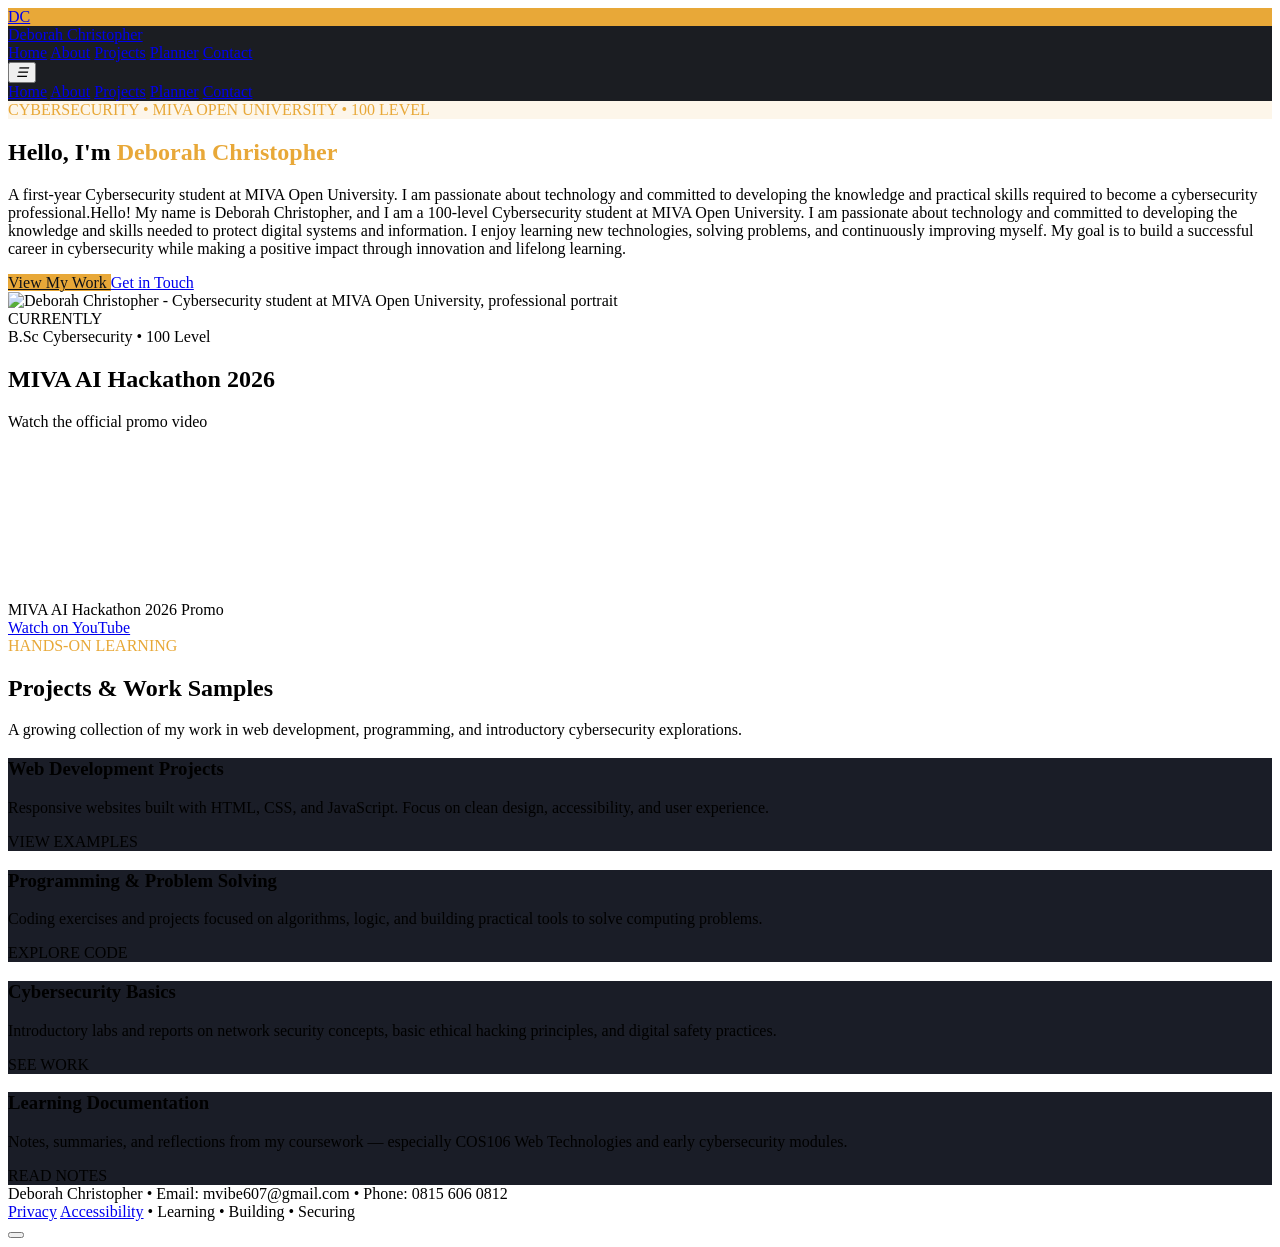
==== index.html @ 42c074c6 "Create index.html" ====
<!DOCTYPE html>
<html lang="en">
<head>
  <meta charset="UTF-8">
  <meta name="viewport" content="width=device-width, initial-scale=1.0">
  <title>Deborah Christopher • Home</title>

  <!-- Tailwind CSS -->
  <script src="https://cdn.tailwindcss.com/3.4.17"></script>

  <!-- Google Fonts -->
  <link href="https://fonts.googleapis.com/css2?family=DM+Sans:wght@400;500;700&family=Fraunces:wght@700;900&display=swap" rel="stylesheet">

  <!-- Lucide Icons -->
  <script src="https://cdn.jsdelivr.net/npm/lucide@0.263.0/dist/umd/lucide.min.js"></script>

  <!-- Shared stylesheet -->
  <link rel="stylesheet" href="styles.css">
</head>
<body class="w-full min-h-screen text-[#f5f0e2]">

  <header class="w-full border-b border-white/10 sticky top-0 z-50" style="background: rgba(15,17,23,0.95); backdrop-filter: blur(12px);">
    <nav class="max-w-6xl mx-auto px-6 py-4 md:py-5 flex justify-between items-center">
      <!-- Logo -->
      <a href="index.html" class="flex items-center gap-3">
        <div class="w-9 h-9 rounded-xl flex items-center justify-center" style="background: #e8a838;">
          <span class="text-[#0f1117] font-bold text-2xl leading-none mt-0.5">DC</span>
        </div>
        <span class="heading-font text-2xl font-bold tracking-tight">Deborah Christopher</span>
      </a>

      <!-- Desktop Navigation -->
      <div class="hidden md:flex items-center gap-8 text-sm">
        <a href="index.html" class="nav-link text-[#b8b2a7] hover:text-[#e8a838] font-medium">Home</a>
        <a href="about.html" class="nav-link text-[#b8b2a7] hover:text-[#e8a838] font-medium">About</a>
        <a href="projects.html" class="nav-link text-[#b8b2a7] hover:text-[#e8a838] font-medium">Projects</a>
        <a href="planner.html" class="nav-link text-[#b8b2a7] hover:text-[#e8a838] font-medium">Planner</a>
        <a href="contact.html" class="nav-link text-[#b8b2a7] hover:text-[#e8a838] font-medium">Contact</a>
      </div>

      <!-- Mobile Menu Button -->
      <button id="mobile-menu-btn" 
              class="md:hidden w-10 h-10 flex items-center justify-center text-[#f5f0e2] hover:text-white rounded-lg border border-white/15 bg-white/5"
              aria-label="Toggle menu">
        <i data-lucide="menu" class="w-5 h-5">&#9776;</i>
      </button>
    </nav>

    <!-- Mobile Navigation -->
    <div id="mobile-menu" class="hidden md:hidden border-t border-white/10 bg-[#0f1117]">
      <div class="px-6 py-4 flex flex-col gap-3 text-sm">
        <a href="index.html" class="mobile-nav-link py-2 text-[#b8b2a7]">Home</a>
        <a href="about.html" class="mobile-nav-link py-2 text-[#b8b2a7]">About</a>
        <a href="projects.html" class="mobile-nav-link py-2 text-[#b8b2a7]">Projects</a>
        <a href="planner.html" class="mobile-nav-link py-2 text-[#b8b2a7]">Planner</a>
        <a href="contact.html" class="mobile-nav-link py-2 text-[#b8b2a7]">Contact</a>
      </div>
    </div>
  </header>

  <main>
    <section id="about" class="max-w-6xl mx-auto px-6 pt-16 pb-20 md:pt-24 md:pb-28 grid md:grid-cols-2 gap-12 md:gap-16 items-center">
      <div class="max-w-lg">
        <div class="inline-flex items-center gap-2 px-4 py-1.5 rounded-full mb-6" style="background: rgba(232,168,56,0.1);">
          <div class="w-2 h-2 rounded-full animate-pulse" style="background: #e8a838;"></div>
          <span class="text-sm font-medium tracking-wider" style="color: #e8a838;">CYBERSECURITY • MIVA OPEN UNIVERSITY • 100 LEVEL</span>
        </div>
        
        <h1 class="heading-font text-5xl md:text-[56px] leading-[1.05] tracking-tighter font-black">
          Hello, I'm <span style="color: #e8a838;">Deborah Christopher</span>
        </h1>
        
        <p class="mt-6 text-xl leading-relaxed text-[#b8b2a7]">
          A first-year Cybersecurity student at MIVA Open University. I am passionate about technology and committed to developing the knowledge and practical skills required to become a cybersecurity 
          professional.Hello! My name is Deborah Christopher, and I am a 100-level Cybersecurity student at MIVA Open University. 
          I am passionate about technology and committed to developing the knowledge and skills needed to protect digital systems
           and information. I enjoy learning new technologies, solving problems, and continuously improving myself. My goal is to build a successful career in
            cybersecurity while making a positive impact through innovation and lifelong learning.
        </p>
        
        <p class="mt-4 text-lg text-[#b8b2a7]">
          
        </p>
        
        <div class="flex flex-wrap gap-4 mt-8">
          <a href="projects.html" 
             class="inline-flex items-center justify-center px-8 py-3.5 rounded-2xl font-semibold text-base transition-all active:scale-[0.985]"
             style="background: #e8a838; color: #0f1117;">
            View My Work
          </a>
          <a href="contact.html" 
             class="inline-flex items-center justify-center px-8 py-3.5 rounded-2xl font-semibold text-base border border-white/20 hover:bg-white/5 transition-all">
            Get in Touch
          </a>
        </div>
      </div>

      <!-- Hero Image -->
      <div class="relative flex justify-center md:justify-end">
        <div class="relative w-full max-w-[380px]">
          <picture>
            <!-- WebP version (much smaller & faster) -->
            <source srcset="images/profile.webp" type="image/webp">
            <!-- JPEG fallback -->
            <img src="images/profile.jpg" 
                 alt="Deborah Christopher - Cybersecurity student at MIVA Open University, professional portrait"
                 class="w-full aspect-[4/3.8] object-cover rounded-3xl shadow-2xl ring-1 ring-white/10">
          </picture>
          <div class="absolute -bottom-4 -left-4 bg-[#1a1d27] rounded-2xl px-5 py-3 shadow-xl border border-white/10 hidden md:block">
            <div class="flex items-center gap-3">
              <div class="text-[#e8a838]">
                <i data-lucide="shield" class="w-5 h-5"></i>
              </div>
              <div>
                <div class="text-xs text-[#8a857d]">CURRENTLY</div>
                <div class="font-semibold text-sm">B.Sc Cybersecurity • 100 Level</div>
              </div>
            </div>
          </div>
        </div>
      </div>
    </section>
<section class="max-w-5xl mx-auto px-6 py-12 md:py-16">
  <div class="text-center mb-8 md:mb-10">
    <h2 class="heading-font text-3xl md:text-4xl font-bold tracking-tighter">MIVA AI Hackathon 2026</h2>
    <p class="mt-2 text-[#b8b2a7]">Watch the official promo video</p>
  </div>

  <div class="full-video mx-auto rounded-3xl overflow-hidden border border-white/10 bg-[#1a1d27] shadow-2xl">
    <div class="relative w-full aspect-video bg-black">
      <iframe
        class="absolute inset-0 w-full h-full"
        src="https://www.youtube-nocookie.com/embed/2FuYn7ednXk"
        title="MIVA AI Hackathon 2026 Promo"
        frameborder="0"
        allow="accelerometer; autoplay; clipboard-write; encrypted-media; gyroscope; picture-in-picture; web-share"
        referrerpolicy="strict-origin-when-cross-origin"
        allowfullscreen>
      </iframe>
    </div>

    <div class="px-5 py-3 flex items-center justify-between border-t border-white/10">
      <div class="flex items-center gap-3">
        <div class="w-9 h-9 flex items-center justify-center bg-[#e8a838] text-[#0f1117] rounded-full">
          <i data-lucide="play" class="w-4 h-4 ml-0.5"></i>
        </div>
        <span class="text-sm font-medium">MIVA AI Hackathon 2026 Promo</span>
      </div>
      <a href="https://youtu.be/2FuYn7ednXk" target="_blank" rel="noopener noreferrer"
         class="text-xs text-[#8a857d] hover:text-[#e8a838] transition-colors flex items-center gap-1">
        Watch on YouTube <i data-lucide="external-link" class="w-3 h-3"></i>
      </a>
    </div>
  </div>
</section>
    <section id="projects" class="max-w-6xl mx-auto px-6 py-20">
      <div class="grid md:grid-cols-12 gap-x-12 gap-y-8 items-end">
        <div class="md:col-span-7">
          <div class="uppercase tracking-[3px] text-xs font-semibold mb-3" style="color: #e8a838;">HANDS-ON LEARNING</div>
          <h2 class="heading-font text-4xl md:text-5xl font-bold tracking-tighter">Projects &amp; Work Samples</h2>
        </div>
        <div class="md:col-span-5">
          <p class="text-[#b8b2a7] text-[17px] max-w-md">
            A growing collection of my work in web development, programming, and introductory cybersecurity explorations.
          </p>
        </div>
      </div>

      <div class="grid sm:grid-cols-2 lg:grid-cols-4 gap-6 mt-12">
        <!-- Web Development -->
        <div class="portfolio-card group rounded-3xl p-7 border border-white/10 flex flex-col" style="background: #1a1d27;">
          <div class="mb-4">
            <i data-lucide="globe" class="w-8 h-8" style="color:#e8a838"></i>
          </div>
          <h3 class="font-bold text-2xl tracking-tight">Web Development Projects</h3>
          <p class="mt-auto pt-4 text-[#b8b2a7] text-[15px] leading-relaxed">
            Responsive websites built with HTML, CSS, and JavaScript. Focus on clean design, accessibility, and user experience.
          </p>
          <div class="pt-5 mt-auto text-xs font-medium flex items-center gap-1.5 text-[#e8a838] group-hover:gap-2 transition-all">
            VIEW EXAMPLES <i data-lucide="arrow-right" class="w-3.5 h-3.5"></i>
          </div>
        </div>

        <!-- Programming & Problem Solving -->
        <div class="portfolio-card group rounded-3xl p-7 border border-white/10 flex flex-col" style="background: #1a1d27;">
          <div class="mb-4">
            <i data-lucide="code-2" class="w-8 h-8" style="color:#e8a838"></i>
          </div>
          <h3 class="font-bold text-2xl tracking-tight">Programming &amp; Problem Solving</h3>
          <p class="mt-auto pt-4 text-[#b8b2a7] text-[15px] leading-relaxed">
            Coding exercises and projects focused on algorithms, logic, and building practical tools to solve computing problems.
          </p>
          <div class="pt-5 mt-auto text-xs font-medium flex items-center gap-1.5 text-[#e8a838] group-hover:gap-2 transition-all">
            EXPLORE CODE <i data-lucide="arrow-right" class="w-3.5 h-3.5"></i>
          </div>
        </div>

        <!-- Cybersecurity Explorations -->
        <div class="portfolio-card group rounded-3xl p-7 border border-white/10 flex flex-col" style="background: #1a1d27;">
          <div class="mb-4">
            <i data-lucide="shield-check" class="w-8 h-8" style="color:#e8a838"></i>
          </div>
          <h3 class="font-bold text-2xl tracking-tight">Cybersecurity Basics</h3>
          <p class="mt-auto pt-4 text-[#b8b2a7] text-[15px] leading-relaxed">
            Introductory labs and reports on network security concepts, basic ethical hacking principles, and digital safety practices.
          </p>
          <div class="pt-5 mt-auto text-xs font-medium flex items-center gap-1.5 text-[#e8a838] group-hover:gap-2 transition-all">
            SEE WORK <i data-lucide="arrow-right" class="w-3.5 h-3.5"></i>
          </div>
        </div>

        <!-- Learning & Documentation -->
        <div class="portfolio-card group rounded-3xl p-7 border border-white/10 flex flex-col" style="background: #1a1d27;">
          <div class="mb-4">
            <i data-lucide="book" class="w-8 h-8" style="color:#e8a838"></i>
          </div>
          <h3 class="font-bold text-2xl tracking-tight">Learning Documentation</h3>
          <p class="mt-auto pt-4 text-[#b8b2a7] text-[15px] leading-relaxed">
            Notes, summaries, and reflections from my coursework — especially COS106 Web Technologies and early cybersecurity modules.
          </p>
          <div class="pt-5 mt-auto text-xs font-medium flex items-center gap-1.5 text-[#e8a838] group-hover:gap-2 transition-all">
            READ NOTES <i data-lucide="arrow-right" class="w-3.5 h-3.5"></i>
          </div>
        </div>
      </div>
    </section>
  </main>

  <footer class="border-t border-white/10 py-8 md:py-9">
    <div class="max-w-6xl mx-auto px-6 flex flex-col md:flex-row justify-between items-center gap-y-3 text-sm text-[#8a857d]">
      <div class="flex flex-col md:flex-row items-center gap-x-4 gap-y-1 text-center md:text-left">
        <span>Deborah Christopher</span>
        <span class="hidden md:inline">•</span>
        <span>Email: mvibe607@gmail.com</span>
        <span class="hidden md:inline">•</span>
        <span>Phone: 0815 606 0812</span>
      </div>

      <div class="flex items-center gap-5">
        <a href="#" class="hover:text-white transition-colors">Privacy</a>
        <a href="#" class="hover:text-white transition-colors">Accessibility</a>
        <span class="hidden md:inline">•</span>
        <span>Learning • Building • Securing</span>
      </div>
    </div>
  </footer>

  <button id="back-to-top" aria-label="Back to top">
    <i data-lucide="arrow-up" class="w-5 h-5"></i>
  </button>

  <script src="script.js"></script>
</body>
</html>
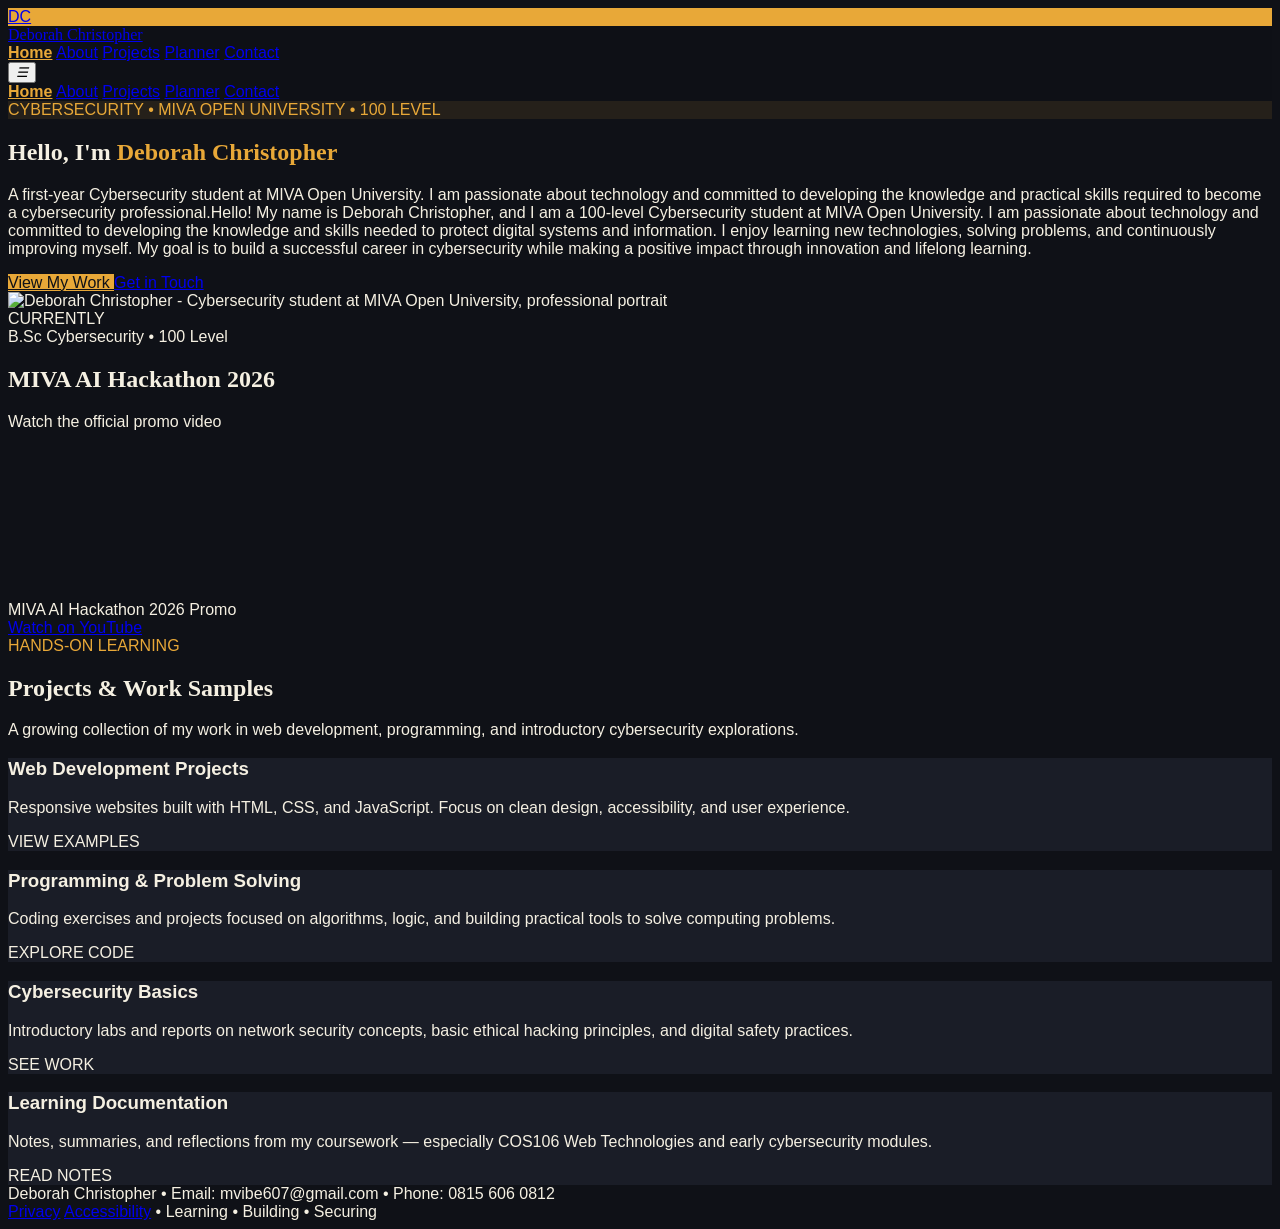
==== commit 12773e5e: "Update index.html" ====
--- a/index.html
+++ b/index.html
@@ -100,7 +100,7 @@
         <div class="relative w-full max-w-[380px]">
           <picture>
             <!-- WebP version (much smaller & faster) -->
-            <source srcset="images/profile.webp" type="image/webp">
+            <source srcset="images/Myimage.jpg" type="images/Myimage.jpg">
             <!-- JPEG fallback -->
             <img src="images/profile.jpg" 
                  alt="Deborah Christopher - Cybersecurity student at MIVA Open University, professional portrait"
--- a/styles.css
+++ b/styles.css
@@ -0,0 +1,200 @@
+    :root {
+      --bg: #0f1117;
+      --card: #1a1d27;
+      --text-primary: #f5f0e2;
+      --text-secondary: #b8b2a7;
+      --text-muted: #8a857d;
+      --accent: #e8a838;
+    }
+    
+    html {
+      scroll-behavior: smooth;
+    }
+    
+    body {
+      font-family: 'DM Sans', system_ui, sans-serif;
+      background: var(--bg);
+      color: var(--text-primary);
+    }
+    
+    .heading-font {
+      font-family: 'Fraunces', Georgia, serif;
+    }
+
+    .nav-link {
+      transition: color 0.2s ease;
+    }
+    
+    .nav-link:hover {
+      color: var(--accent) !important;
+    }
+
+    .blog-card {
+      transition: transform 0.3s cubic-bezier(0.4, 0, 0.2, 1), 
+                  box-shadow 0.3s cubic-bezier(0.4, 0.0, 0.2, 1);
+    }
+    
+    .blog-card:hover {
+      transform: translateY(-8px);
+      box-shadow: 0 20px 25px -5px rgb(0 0 0 / 0.1), 0 8px 10px -6px rgb(0 0 0 / 0.1);
+    }
+
+    .blog-card img {
+      transition: transform 0.5s cubic-bezier(0.34, 1.56, 0.64, 1);
+    }
+    
+    .blog-card:hover img {
+      transform: scale(1.08);
+    }
+
+    .highlight {
+      background-color: var(--accent);
+      color: var(--bg);
+      padding: 0 3px;
+      border-radius: 3px;
+      font-weight: 500;
+    }
+
+    .portfolio-card {
+      transition: transform 0.3s ease, box-shadow 0.3s ease;
+    }
+    
+    .portfolio-card:hover {
+      transform: translateY(-4px);
+      box-shadow: 0 10px 15px -3px rgb(0 0 0 / 0.1), 0 4px 6px -4px rgb(0 0 0 / 0.1);
+    }
+
+    .mobile-menu {
+      animation: slideDown 0.3s ease forwards;
+    }
+
+    @keyframes slideDown {
+      from { opacity: 0; transform: translateY(-10px); }
+      to { opacity: 1; transform: translateY(0); }
+    }
+
+    .search-input {
+      transition: all 0.3s ease;
+    }
+    
+    .search-input:focus {
+      box-shadow: 0 0 0 3px rgba(232, 168, 56, 0.15);
+      border-color: var(--accent);
+    }
+
+    /* Active nav state */
+    .nav-link.nav-active,
+    .mobile-nav-link.nav-active {
+      color: var(--accent) !important;
+      font-weight: 600;
+    }
+
+    /* Scroll-reveal animation */
+    .reveal {
+      opacity: 0;
+      transform: translateY(24px);
+      transition: opacity 0.6s ease, transform 0.6s ease;
+    }
+
+    .reveal.in-view {
+      opacity: 1;
+      transform: translateY(0);
+    }
+
+    @media (prefers-reduced-motion: reduce) {
+      .reveal { opacity: 1; transform: none; transition: none; }
+    }
+
+    /* Back-to-top button */
+    #back-to-top {
+      position: fixed;
+      right: 1.25rem;
+      bottom: 1.25rem;
+      width: 46px;
+      height: 46px;
+      display: flex;
+      align-items: center;
+      justify-content: center;
+      border-radius: 9999px;
+      background: var(--accent);
+      color: var(--bg);
+      box-shadow: 0 10px 25px rgba(0,0,0,0.35);
+      opacity: 0;
+      pointer-events: none;
+      transform: translateY(12px);
+      transition: opacity 0.25s ease, transform 0.25s ease;
+      z-index: 40;
+    }
+
+    #back-to-top.show {
+      opacity: 1;
+      pointer-events: auto;
+      transform: translateY(0);
+    }
+
+    /* Tighter section rhythm on small screens so mobile doesn't feel sparse */
+    @media (max-width: 640px) {
+      main > section {
+        padding-top: 2.5rem !important;
+        padding-bottom: 2.5rem !important;
+      }
+      header nav {
+        padding-top: 1rem !important;
+        padding-bottom: 1rem !important;
+      }
+    }
+
+    /* Contact form field error state */
+    #contact-form input.border-red-400\/70,
+    #contact-form textarea.border-red-400\/70 {
+      border-color: rgba(248, 113, 113, 0.7);
+    }
+    @media (prefers-reduced-motion: reduce) {
+      .reveal { opacity: 1; transform: none; transition: none; }
+    }
+
+    /* Back-to-top button */
+    #back-to-top {
+      position: fixed;
+      right: 1.25rem;
+      bottom: 1.25rem;
+      width: 46px;
+      height: 46px;
+      display: flex;
+      align-items: center;
+      justify-content: center;
+      border-radius: 9999px;
+      background: var(--accent);
+      color: var(--bg);
+      box-shadow: 0 10px 25px rgba(0,0,0,0.35);
+      opacity: 0;
+      pointer-events: none;
+      transform: translateY(12px);
+      transition: opacity 0.25s ease, transform 0.25s ease;
+      z-index: 40;
+    }
+
+    #back-to-top.show {
+      opacity: 1;
+      pointer-events: auto;
+      transform: translateY(0);
+    }
+
+    /* Tighter section rhythm on small screens so mobile doesn't feel sparse */
+    @media (max-width: 640px) {
+      main > section {
+        padding-top: 2.5rem !important;
+        padding-bottom: 2.5rem !important;
+      }
+      header nav {
+        padding-top: 1rem !important;
+        padding-bottom: 1rem !important;
+      }
+    }
+
+    /* Contact form field error state */
+    #contact-form input.border-red-400\/70,
+    #contact-form textarea.border-red-400\/70 {
+      border-color: rgba(248, 113, 113, 0.7);
+    }
+
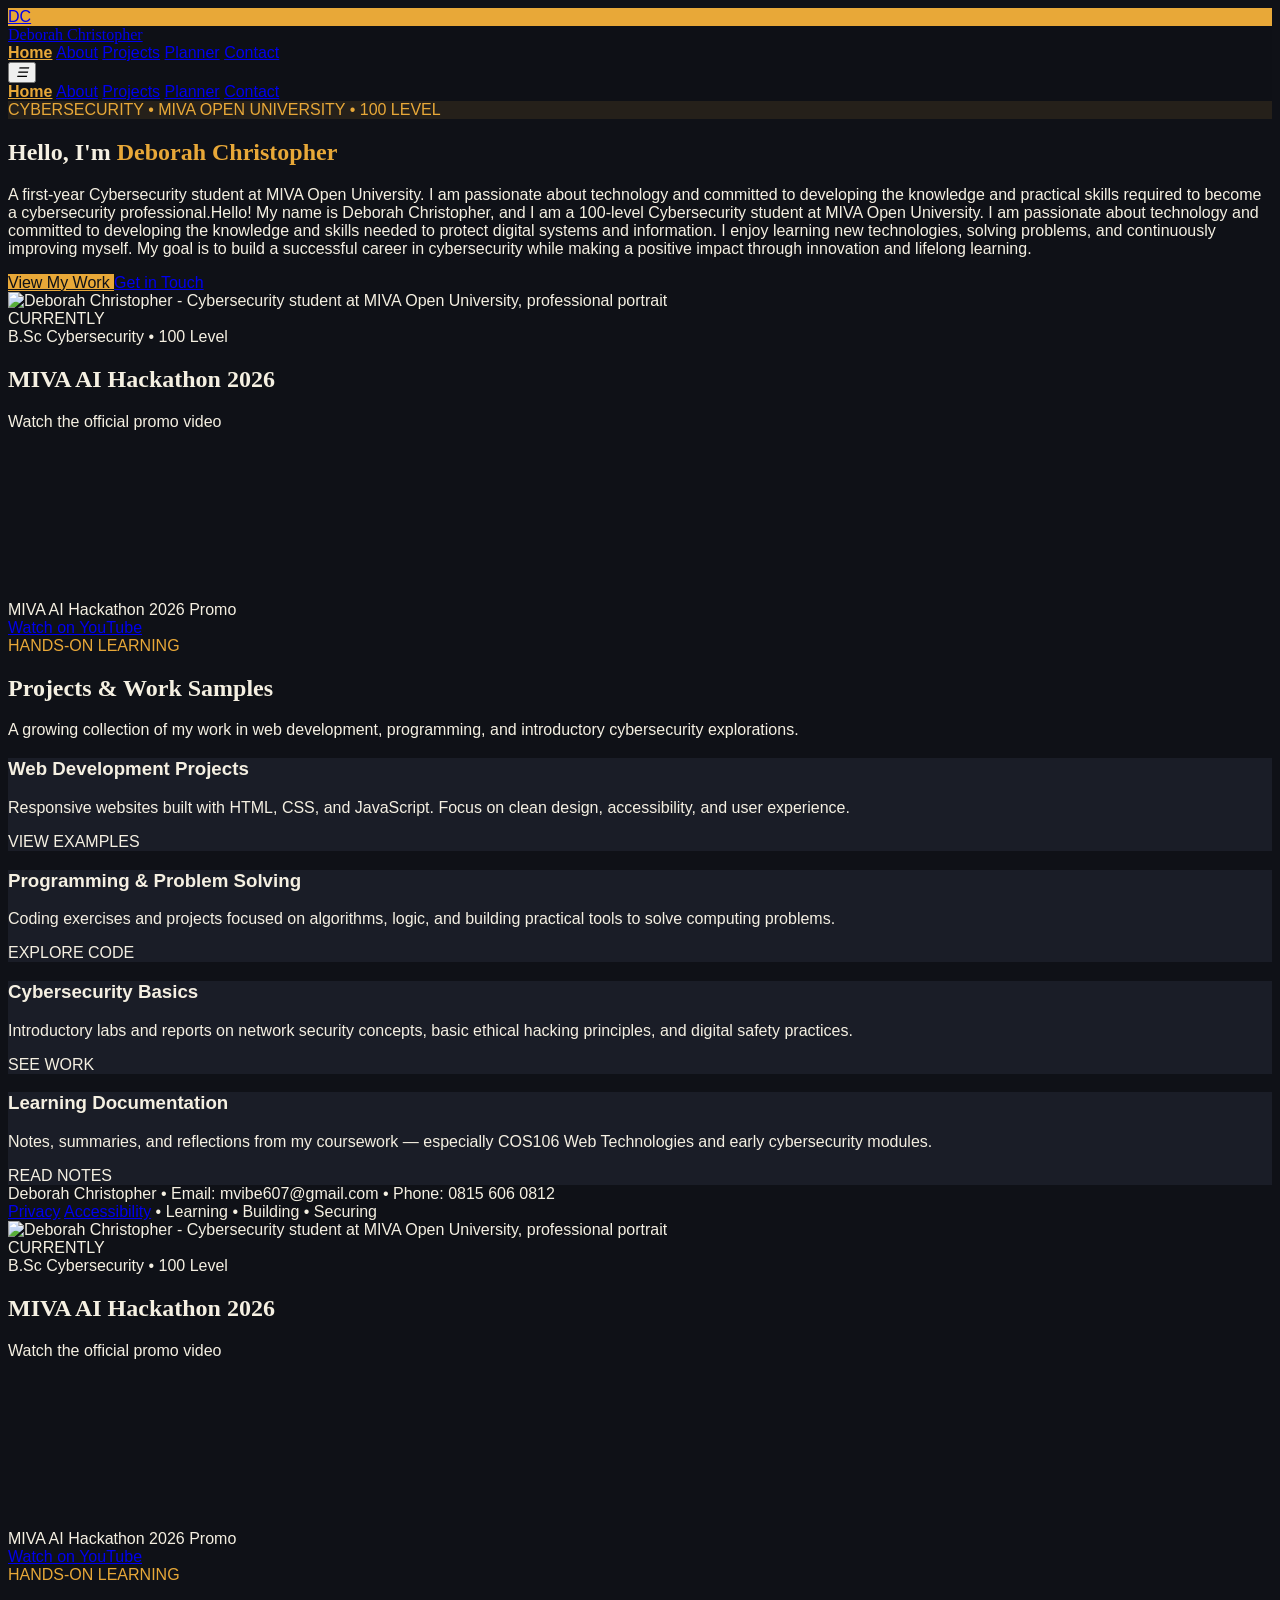
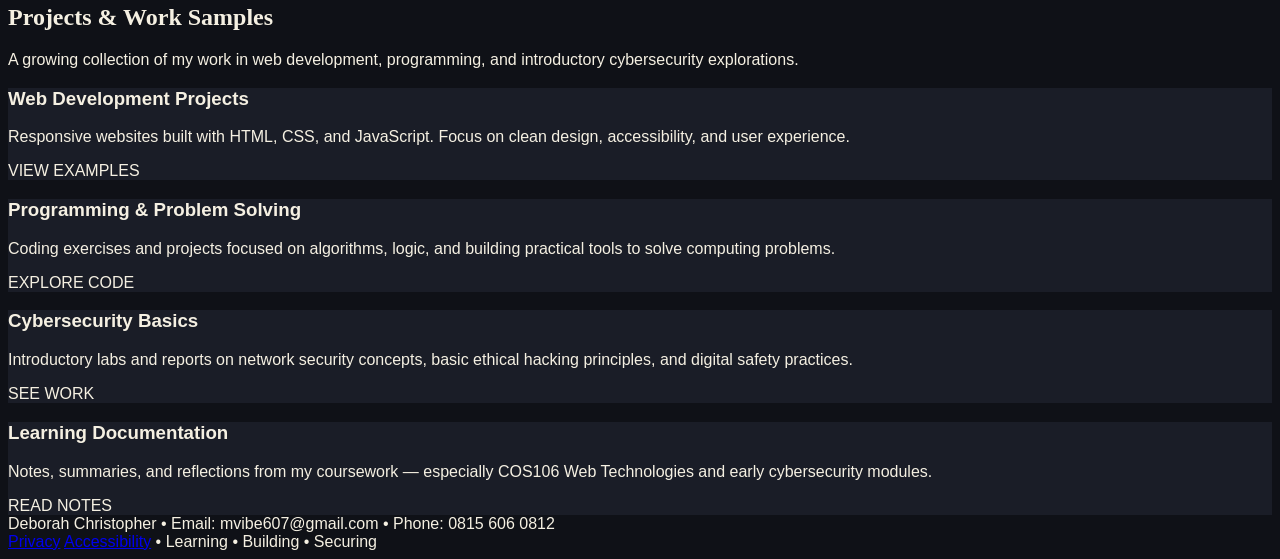
==== commit 610aae59: "Enhance image loading and add promo video section Updated image sources to include WebP format for b" ====
--- a/index.html
+++ b/index.html
@@ -99,8 +99,160 @@
       <div class="relative flex justify-center md:justify-end">
         <div class="relative w-full max-w-[380px]">
           <picture>
-            <!-- WebP version (much smaller & faster) -->
-            <source srcset="images/Myimage.jpg" type="images/Myimage.jpg">
+            <!-- WebP version (used if the browser supports it AND the file exists) -->
+            <source srcset="images/Myimage.webp" type="image/webp">
+            <!-- JPEG fallback -->
+            <img src="images/profile.jpg" 
+                 alt="Deborah Christopher - Cybersecurity student at MIVA Open University, professional portrait"
+                 class="w-full aspect-[4/3.8] object-cover rounded-3xl shadow-2xl ring-1 ring-white/10"
+                 onerror="this.onerror=null;this.src='images/Myimage.jpg';">
+          </picture>
+          <div class="absolute -bottom-4 -left-4 bg-[#1a1d27] rounded-2xl px-5 py-3 shadow-xl border border-white/10 hidden md:block">
+            <div class="flex items-center gap-3">
+              <div class="text-[#e8a838]">
+                <i data-lucide="shield" class="w-5 h-5"></i>
+              </div>
+              <div>
+                <div class="text-xs text-[#8a857d]">CURRENTLY</div>
+                <div class="font-semibold text-sm">B.Sc Cybersecurity • 100 Level</div>
+              </div>
+            </div>
+          </div>
+        </div>
+      </div>
+    </section>
+<section class="max-w-5xl mx-auto px-6 py-12 md:py-16">
+  <div class="text-center mb-8 md:mb-10">
+    <h2 class="heading-font text-3xl md:text-4xl font-bold tracking-tighter">MIVA AI Hackathon 2026</h2>
+    <p class="mt-2 text-[#b8b2a7]">Watch the official promo video</p>
+  </div>
+
+  <div class="full-video mx-auto rounded-3xl overflow-hidden border border-white/10 bg-[#1a1d27] shadow-2xl">
+    <div class="relative w-full aspect-video bg-black">
+      <iframe
+        class="absolute inset-0 w-full h-full"
+        src="https://www.youtube-nocookie.com/embed/2FuYn7ednXk"
+        title="MIVA AI Hackathon 2026 Promo"
+        frameborder="0"
+        allow="accelerometer; autoplay; clipboard-write; encrypted-media; gyroscope; picture-in-picture; web-share"
+        referrerpolicy="strict-origin-when-cross-origin"
+        allowfullscreen>
+      </iframe>
+    </div>
+
+    <div class="px-5 py-3 flex items-center justify-between border-t border-white/10">
+      <div class="flex items-center gap-3">
+        <div class="w-9 h-9 flex items-center justify-center bg-[#e8a838] text-[#0f1117] rounded-full">
+          <i data-lucide="play" class="w-4 h-4 ml-0.5"></i>
+        </div>
+        <span class="text-sm font-medium">MIVA AI Hackathon 2026 Promo</span>
+      </div>
+      <a href="https://youtu.be/2FuYn7ednXk" target="_blank" rel="noopener noreferrer"
+         class="text-xs text-[#8a857d] hover:text-[#e8a838] transition-colors flex items-center gap-1">
+        Watch on YouTube <i data-lucide="external-link" class="w-3 h-3"></i>
+      </a>
+    </div>
+  </div>
+</section>
+    <section id="projects" class="max-w-6xl mx-auto px-6 py-20">
+      <div class="grid md:grid-cols-12 gap-x-12 gap-y-8 items-end">
+        <div class="md:col-span-7">
+          <div class="uppercase tracking-[3px] text-xs font-semibold mb-3" style="color: #e8a838;">HANDS-ON LEARNING</div>
+          <h2 class="heading-font text-4xl md:text-5xl font-bold tracking-tighter">Projects &amp; Work Samples</h2>
+        </div>
+        <div class="md:col-span-5">
+          <p class="text-[#b8b2a7] text-[17px] max-w-md">
+            A growing collection of my work in web development, programming, and introductory cybersecurity explorations.
+          </p>
+        </div>
+      </div>
+
+      <div class="grid sm:grid-cols-2 lg:grid-cols-4 gap-6 mt-12">
+        <!-- Web Development -->
+        <div class="portfolio-card group rounded-3xl p-7 border border-white/10 flex flex-col" style="background: #1a1d27;">
+          <div class="mb-4">
+            <i data-lucide="globe" class="w-8 h-8" style="color:#e8a838"></i>
+          </div>
+          <h3 class="font-bold text-2xl tracking-tight">Web Development Projects</h3>
+          <p class="mt-auto pt-4 text-[#b8b2a7] text-[15px] leading-relaxed">
+            Responsive websites built with HTML, CSS, and JavaScript. Focus on clean design, accessibility, and user experience.
+          </p>
+          <div class="pt-5 mt-auto text-xs font-medium flex items-center gap-1.5 text-[#e8a838] group-hover:gap-2 transition-all">
+            VIEW EXAMPLES <i data-lucide="arrow-right" class="w-3.5 h-3.5"></i>
+          </div>
+        </div>
+
+        <!-- Programming & Problem Solving -->
+        <div class="portfolio-card group rounded-3xl p-7 border border-white/10 flex flex-col" style="background: #1a1d27;">
+          <div class="mb-4">
+            <i data-lucide="code-2" class="w-8 h-8" style="color:#e8a838"></i>
+          </div>
+          <h3 class="font-bold text-2xl tracking-tight">Programming &amp; Problem Solving</h3>
+          <p class="mt-auto pt-4 text-[#b8b2a7] text-[15px] leading-relaxed">
+            Coding exercises and projects focused on algorithms, logic, and building practical tools to solve computing problems.
+          </p>
+          <div class="pt-5 mt-auto text-xs font-medium flex items-center gap-1.5 text-[#e8a838] group-hover:gap-2 transition-all">
+            EXPLORE CODE <i data-lucide="arrow-right" class="w-3.5 h-3.5"></i>
+          </div>
+        </div>
+
+        <!-- Cybersecurity Explorations -->
+        <div class="portfolio-card group rounded-3xl p-7 border border-white/10 flex flex-col" style="background: #1a1d27;">
+          <div class="mb-4">
+            <i data-lucide="shield-check" class="w-8 h-8" style="color:#e8a838"></i>
+          </div>
+          <h3 class="font-bold text-2xl tracking-tight">Cybersecurity Basics</h3>
+          <p class="mt-auto pt-4 text-[#b8b2a7] text-[15px] leading-relaxed">
+            Introductory labs and reports on network security concepts, basic ethical hacking principles, and digital safety practices.
+          </p>
+          <div class="pt-5 mt-auto text-xs font-medium flex items-center gap-1.5 text-[#e8a838] group-hover:gap-2 transition-all">
+            SEE WORK <i data-lucide="arrow-right" class="w-3.5 h-3.5"></i>
+          </div>
+        </div>
+
+        <!-- Learning & Documentation -->
+        <div class="portfolio-card group rounded-3xl p-7 border border-white/10 flex flex-col" style="background: #1a1d27;">
+          <div class="mb-4">
+            <i data-lucide="book" class="w-8 h-8" style="color:#e8a838"></i>
+          </div>
+          <h3 class="font-bold text-2xl tracking-tight">Learning Documentation</h3>
+          <p class="mt-auto pt-4 text-[#b8b2a7] text-[15px] leading-relaxed">
+            Notes, summaries, and reflections from my coursework — especially COS106 Web Technologies and early cybersecurity modules.
+          </p>
+          <div class="pt-5 mt-auto text-xs font-medium flex items-center gap-1.5 text-[#e8a838] group-hover:gap-2 transition-all">
+            READ NOTES <i data-lucide="arrow-right" class="w-3.5 h-3.5"></i>
+          </div>
+        </div>
+      </div>
+    </section>
+  </main>
+
+  <footer class="border-t border-white/10 py-8 md:py-9">
+    <div class="max-w-6xl mx-auto px-6 flex flex-col md:flex-row justify-between items-center gap-y-3 text-sm text-[#8a857d]">
+      <div class="flex flex-col md:flex-row items-center gap-x-4 gap-y-1 text-center md:text-left">
+        <span>Deborah Christopher</span>
+        <span class="hidden md:inline">•</span>
+        <span>Email: mvibe607@gmail.com</span>
+        <span class="hidden md:inline">•</span>
+        <span>Phone: 0815 606 0812</span>
+      </div>
+
+      <div class="flex items-center gap-5">
+        <a href="#" class="hover:text-white transition-colors">Privacy</a>
+        <a href="#" class="hover:text-white transition-colors">Accessibility</a>
+        <span class="hidden md:inline">•</span>
+        <span>Learning • Building • Securing</span>
+      </div>
+    </div>
+  </footer>
+
+  <button id="back-to-top" aria-label="Back to top">
+    <i data-lucide="arrow-up" class="w-5 h-5"></i>
+  </button>
+
+  <script src="script.js"></script>
+</body>
+</html>
             <!-- JPEG fallback -->
             <img src="images/profile.jpg" 
                  alt="Deborah Christopher - Cybersecurity student at MIVA Open University, professional portrait"
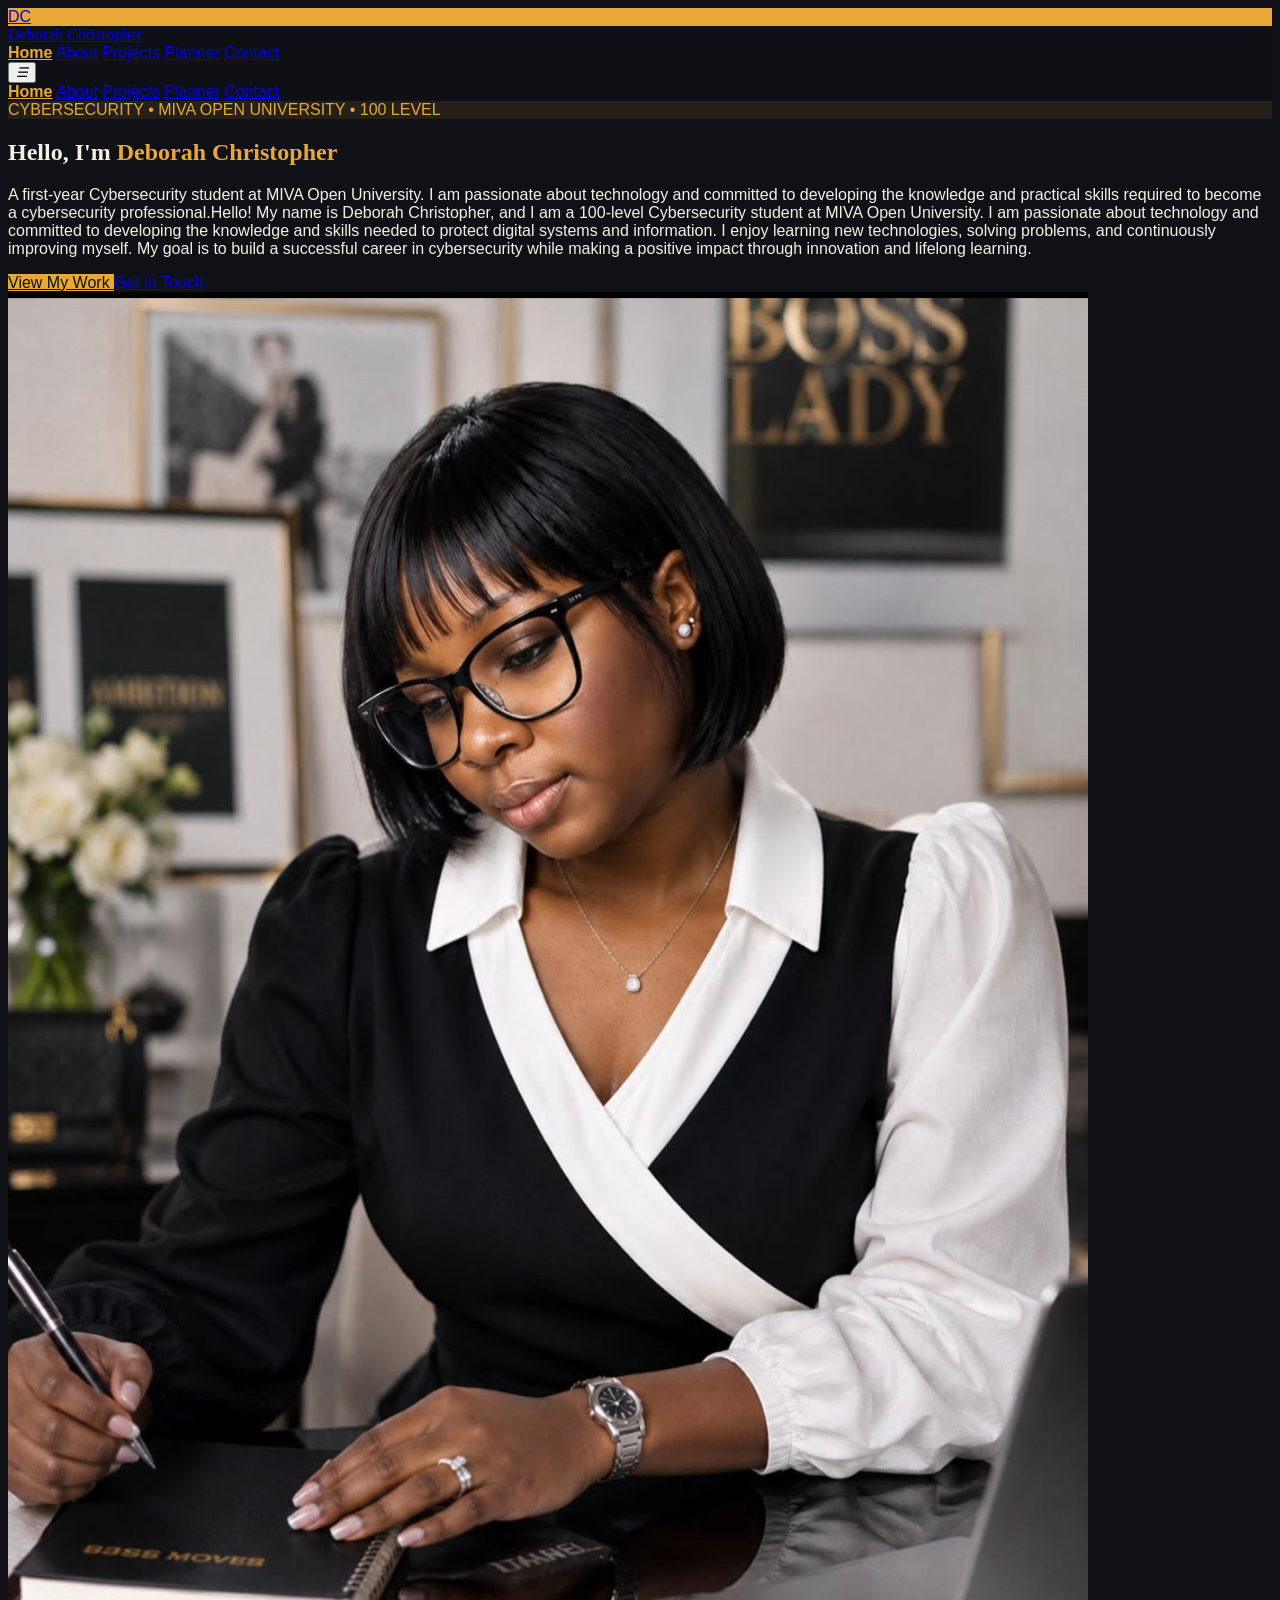
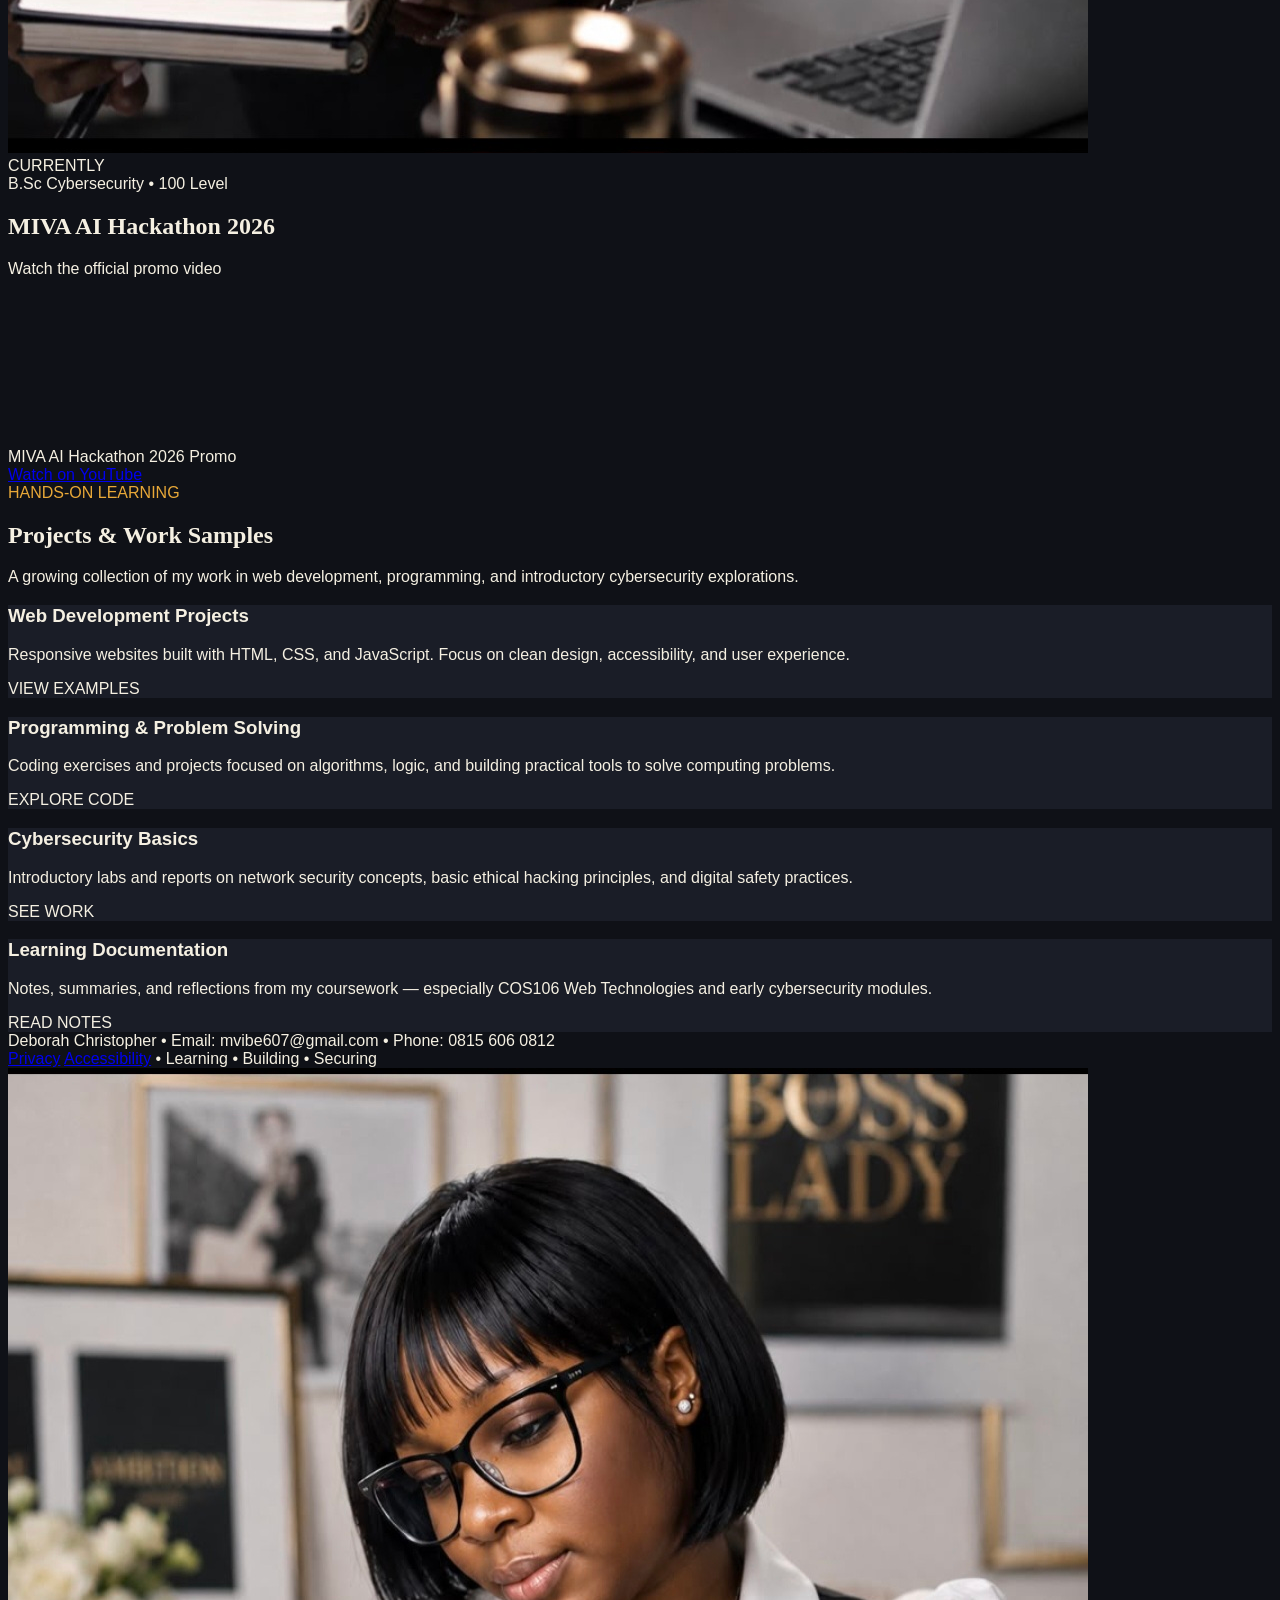
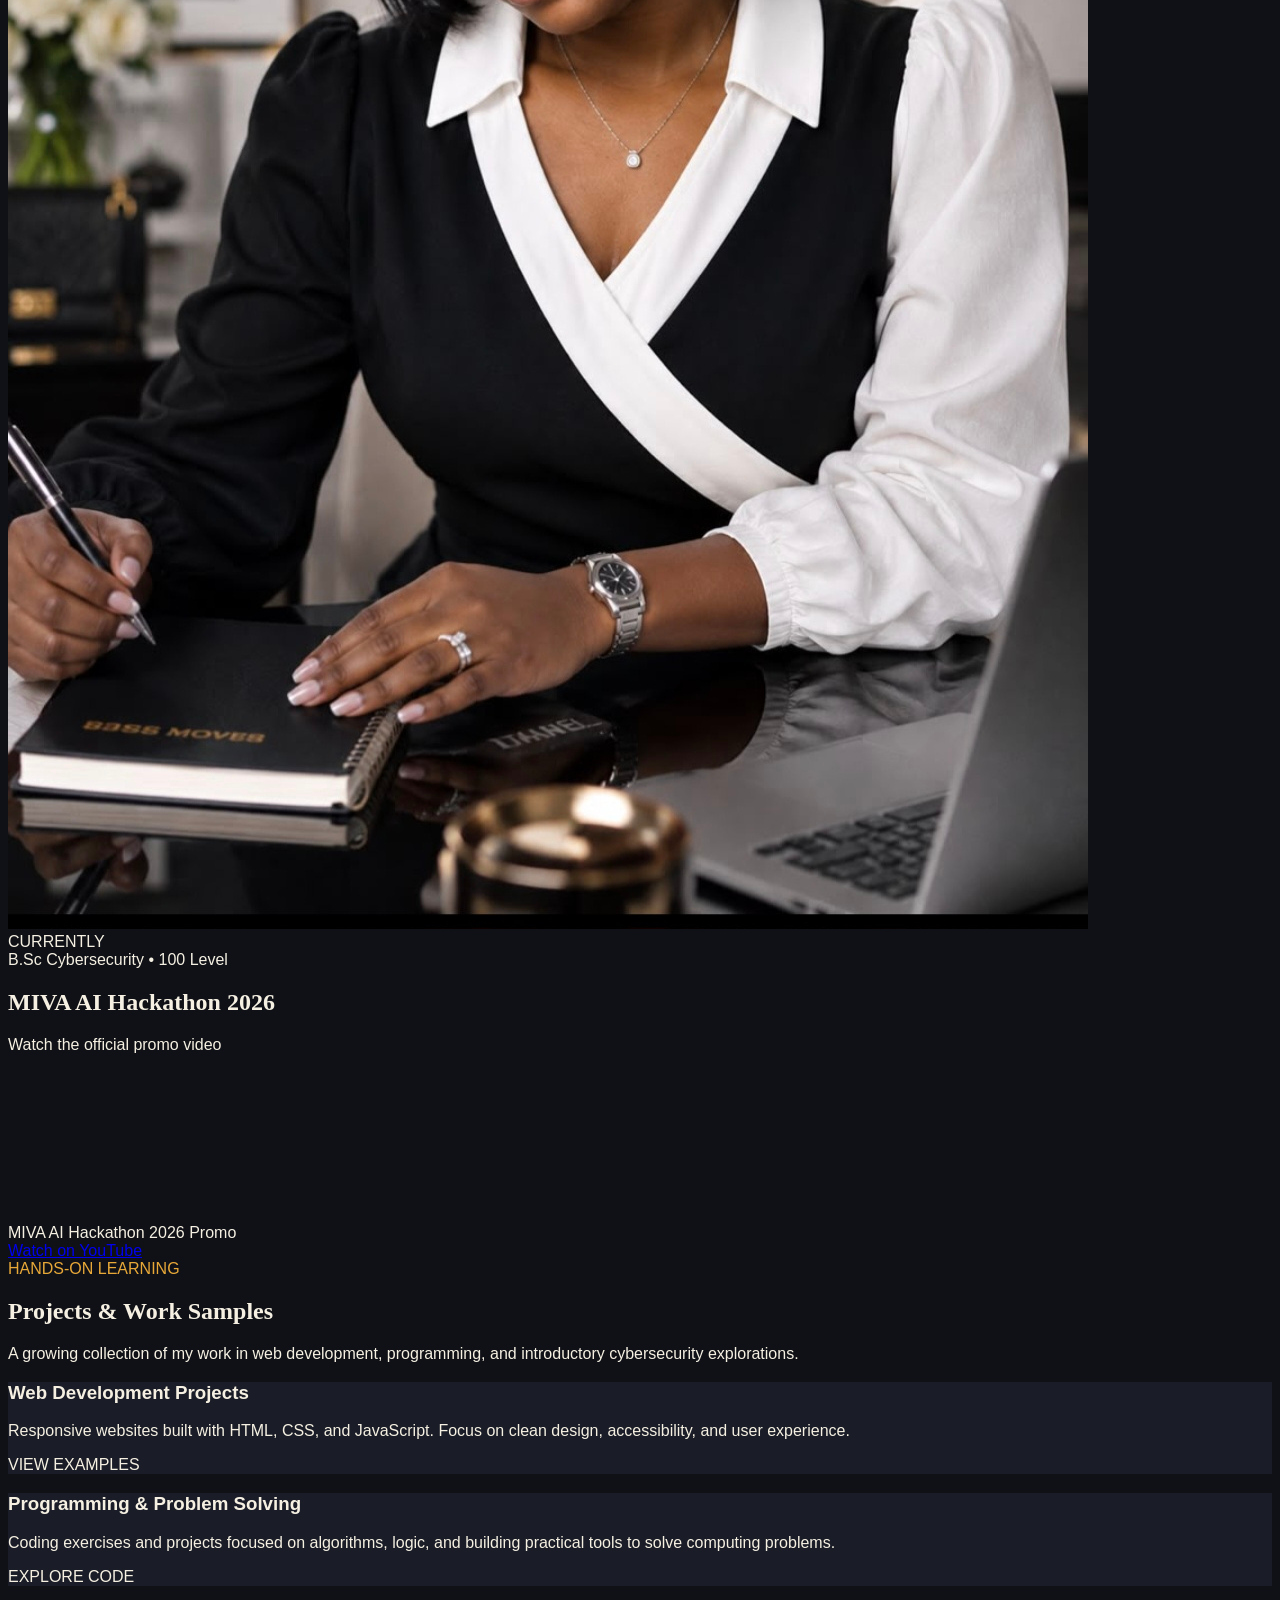
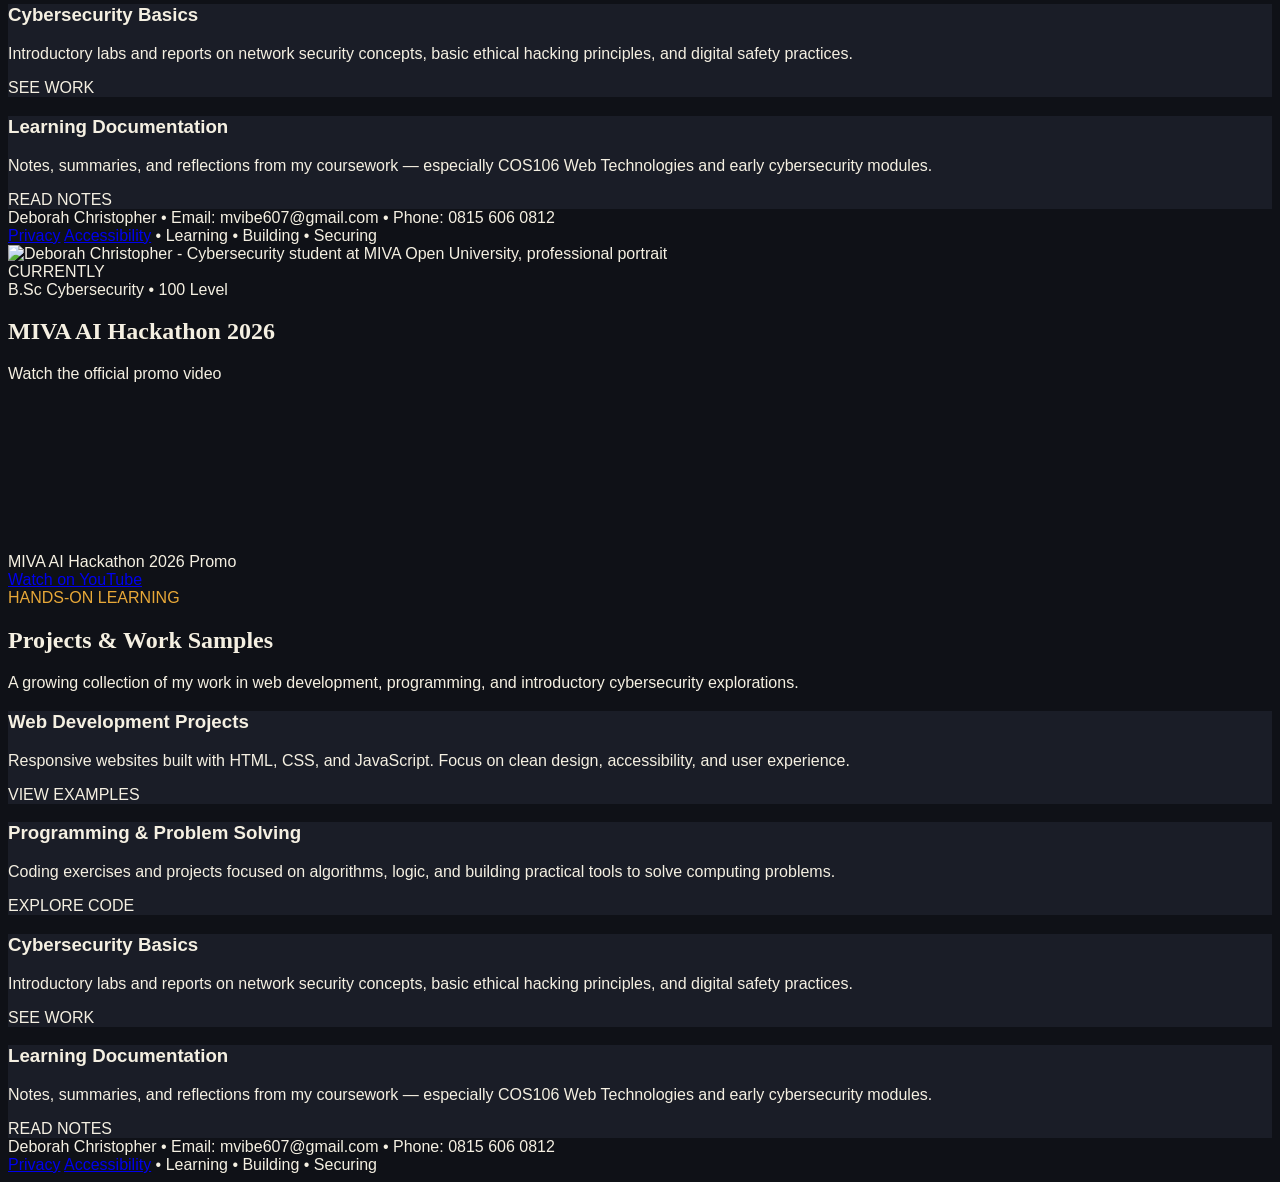
==== commit 59fe1e3e: "Update hero image and add promotional video section Updated the hero image section with a new image " ====
--- a/index.html
+++ b/index.html
@@ -98,9 +98,155 @@
       <!-- Hero Image -->
       <div class="relative flex justify-center md:justify-end">
         <div class="relative w-full max-w-[380px]">
-          <picture>
-            <!-- WebP version (used if the browser supports it AND the file exists) -->
-            <source srcset="images/Myimage.webp" type="image/webp">
+          <img src="images/Myimage.jpg" 
+               alt="Deborah Christopher - Cybersecurity student at MIVA Open University, professional portrait"
+               class="w-full aspect-[4/3.8] object-cover rounded-3xl shadow-2xl ring-1 ring-white/10">
+          <div class="absolute -bottom-4 -left-4 bg-[#1a1d27] rounded-2xl px-5 py-3 shadow-xl border border-white/10 hidden md:block">
+            <div class="flex items-center gap-3">
+              <div class="text-[#e8a838]">
+                <i data-lucide="shield" class="w-5 h-5"></i>
+              </div>
+              <div>
+                <div class="text-xs text-[#8a857d]">CURRENTLY</div>
+                <div class="font-semibold text-sm">B.Sc Cybersecurity • 100 Level</div>
+              </div>
+            </div>
+          </div>
+        </div>
+      </div>
+    </section>
+<section class="max-w-5xl mx-auto px-6 py-12 md:py-16">
+  <div class="text-center mb-8 md:mb-10">
+    <h2 class="heading-font text-3xl md:text-4xl font-bold tracking-tighter">MIVA AI Hackathon 2026</h2>
+    <p class="mt-2 text-[#b8b2a7]">Watch the official promo video</p>
+  </div>
+
+  <div class="full-video mx-auto rounded-3xl overflow-hidden border border-white/10 bg-[#1a1d27] shadow-2xl">
+    <div class="relative w-full aspect-video bg-black">
+      <iframe
+        class="absolute inset-0 w-full h-full"
+        src="https://www.youtube-nocookie.com/embed/2FuYn7ednXk"
+        title="MIVA AI Hackathon 2026 Promo"
+        frameborder="0"
+        allow="accelerometer; autoplay; clipboard-write; encrypted-media; gyroscope; picture-in-picture; web-share"
+        referrerpolicy="strict-origin-when-cross-origin"
+        allowfullscreen>
+      </iframe>
+    </div>
+
+    <div class="px-5 py-3 flex items-center justify-between border-t border-white/10">
+      <div class="flex items-center gap-3">
+        <div class="w-9 h-9 flex items-center justify-center bg-[#e8a838] text-[#0f1117] rounded-full">
+          <i data-lucide="play" class="w-4 h-4 ml-0.5"></i>
+        </div>
+        <span class="text-sm font-medium">MIVA AI Hackathon 2026 Promo</span>
+      </div>
+      <a href="https://youtu.be/2FuYn7ednXk" target="_blank" rel="noopener noreferrer"
+         class="text-xs text-[#8a857d] hover:text-[#e8a838] transition-colors flex items-center gap-1">
+        Watch on YouTube <i data-lucide="external-link" class="w-3 h-3"></i>
+      </a>
+    </div>
+  </div>
+</section>
+    <section id="projects" class="max-w-6xl mx-auto px-6 py-20">
+      <div class="grid md:grid-cols-12 gap-x-12 gap-y-8 items-end">
+        <div class="md:col-span-7">
+          <div class="uppercase tracking-[3px] text-xs font-semibold mb-3" style="color: #e8a838;">HANDS-ON LEARNING</div>
+          <h2 class="heading-font text-4xl md:text-5xl font-bold tracking-tighter">Projects &amp; Work Samples</h2>
+        </div>
+        <div class="md:col-span-5">
+          <p class="text-[#b8b2a7] text-[17px] max-w-md">
+            A growing collection of my work in web development, programming, and introductory cybersecurity explorations.
+          </p>
+        </div>
+      </div>
+
+      <div class="grid sm:grid-cols-2 lg:grid-cols-4 gap-6 mt-12">
+        <!-- Web Development -->
+        <div class="portfolio-card group rounded-3xl p-7 border border-white/10 flex flex-col" style="background: #1a1d27;">
+          <div class="mb-4">
+            <i data-lucide="globe" class="w-8 h-8" style="color:#e8a838"></i>
+          </div>
+          <h3 class="font-bold text-2xl tracking-tight">Web Development Projects</h3>
+          <p class="mt-auto pt-4 text-[#b8b2a7] text-[15px] leading-relaxed">
+            Responsive websites built with HTML, CSS, and JavaScript. Focus on clean design, accessibility, and user experience.
+          </p>
+          <div class="pt-5 mt-auto text-xs font-medium flex items-center gap-1.5 text-[#e8a838] group-hover:gap-2 transition-all">
+            VIEW EXAMPLES <i data-lucide="arrow-right" class="w-3.5 h-3.5"></i>
+          </div>
+        </div>
+
+        <!-- Programming & Problem Solving -->
+        <div class="portfolio-card group rounded-3xl p-7 border border-white/10 flex flex-col" style="background: #1a1d27;">
+          <div class="mb-4">
+            <i data-lucide="code-2" class="w-8 h-8" style="color:#e8a838"></i>
+          </div>
+          <h3 class="font-bold text-2xl tracking-tight">Programming &amp; Problem Solving</h3>
+          <p class="mt-auto pt-4 text-[#b8b2a7] text-[15px] leading-relaxed">
+            Coding exercises and projects focused on algorithms, logic, and building practical tools to solve computing problems.
+          </p>
+          <div class="pt-5 mt-auto text-xs font-medium flex items-center gap-1.5 text-[#e8a838] group-hover:gap-2 transition-all">
+            EXPLORE CODE <i data-lucide="arrow-right" class="w-3.5 h-3.5"></i>
+          </div>
+        </div>
+
+        <!-- Cybersecurity Explorations -->
+        <div class="portfolio-card group rounded-3xl p-7 border border-white/10 flex flex-col" style="background: #1a1d27;">
+          <div class="mb-4">
+            <i data-lucide="shield-check" class="w-8 h-8" style="color:#e8a838"></i>
+          </div>
+          <h3 class="font-bold text-2xl tracking-tight">Cybersecurity Basics</h3>
+          <p class="mt-auto pt-4 text-[#b8b2a7] text-[15px] leading-relaxed">
+            Introductory labs and reports on network security concepts, basic ethical hacking principles, and digital safety practices.
+          </p>
+          <div class="pt-5 mt-auto text-xs font-medium flex items-center gap-1.5 text-[#e8a838] group-hover:gap-2 transition-all">
+            SEE WORK <i data-lucide="arrow-right" class="w-3.5 h-3.5"></i>
+          </div>
+        </div>
+
+        <!-- Learning & Documentation -->
+        <div class="portfolio-card group rounded-3xl p-7 border border-white/10 flex flex-col" style="background: #1a1d27;">
+          <div class="mb-4">
+            <i data-lucide="book" class="w-8 h-8" style="color:#e8a838"></i>
+          </div>
+          <h3 class="font-bold text-2xl tracking-tight">Learning Documentation</h3>
+          <p class="mt-auto pt-4 text-[#b8b2a7] text-[15px] leading-relaxed">
+            Notes, summaries, and reflections from my coursework — especially COS106 Web Technologies and early cybersecurity modules.
+          </p>
+          <div class="pt-5 mt-auto text-xs font-medium flex items-center gap-1.5 text-[#e8a838] group-hover:gap-2 transition-all">
+            READ NOTES <i data-lucide="arrow-right" class="w-3.5 h-3.5"></i>
+          </div>
+        </div>
+      </div>
+    </section>
+  </main>
+
+  <footer class="border-t border-white/10 py-8 md:py-9">
+    <div class="max-w-6xl mx-auto px-6 flex flex-col md:flex-row justify-between items-center gap-y-3 text-sm text-[#8a857d]">
+      <div class="flex flex-col md:flex-row items-center gap-x-4 gap-y-1 text-center md:text-left">
+        <span>Deborah Christopher</span>
+        <span class="hidden md:inline">•</span>
+        <span>Email: mvibe607@gmail.com</span>
+        <span class="hidden md:inline">•</span>
+        <span>Phone: 0815 606 0812</span>
+      </div>
+
+      <div class="flex items-center gap-5">
+        <a href="#" class="hover:text-white transition-colors">Privacy</a>
+        <a href="#" class="hover:text-white transition-colors">Accessibility</a>
+        <span class="hidden md:inline">•</span>
+        <span>Learning • Building • Securing</span>
+      </div>
+    </div>
+  </footer>
+
+  <button id="back-to-top" aria-label="Back to top">
+    <i data-lucide="arrow-up" class="w-5 h-5"></i>
+  </button>
+
+  <script src="script.js"></script>
+</body>
+</html>
             <!-- JPEG fallback -->
             <img src="images/profile.jpg" 
                  alt="Deborah Christopher - Cybersecurity student at MIVA Open University, professional portrait"
